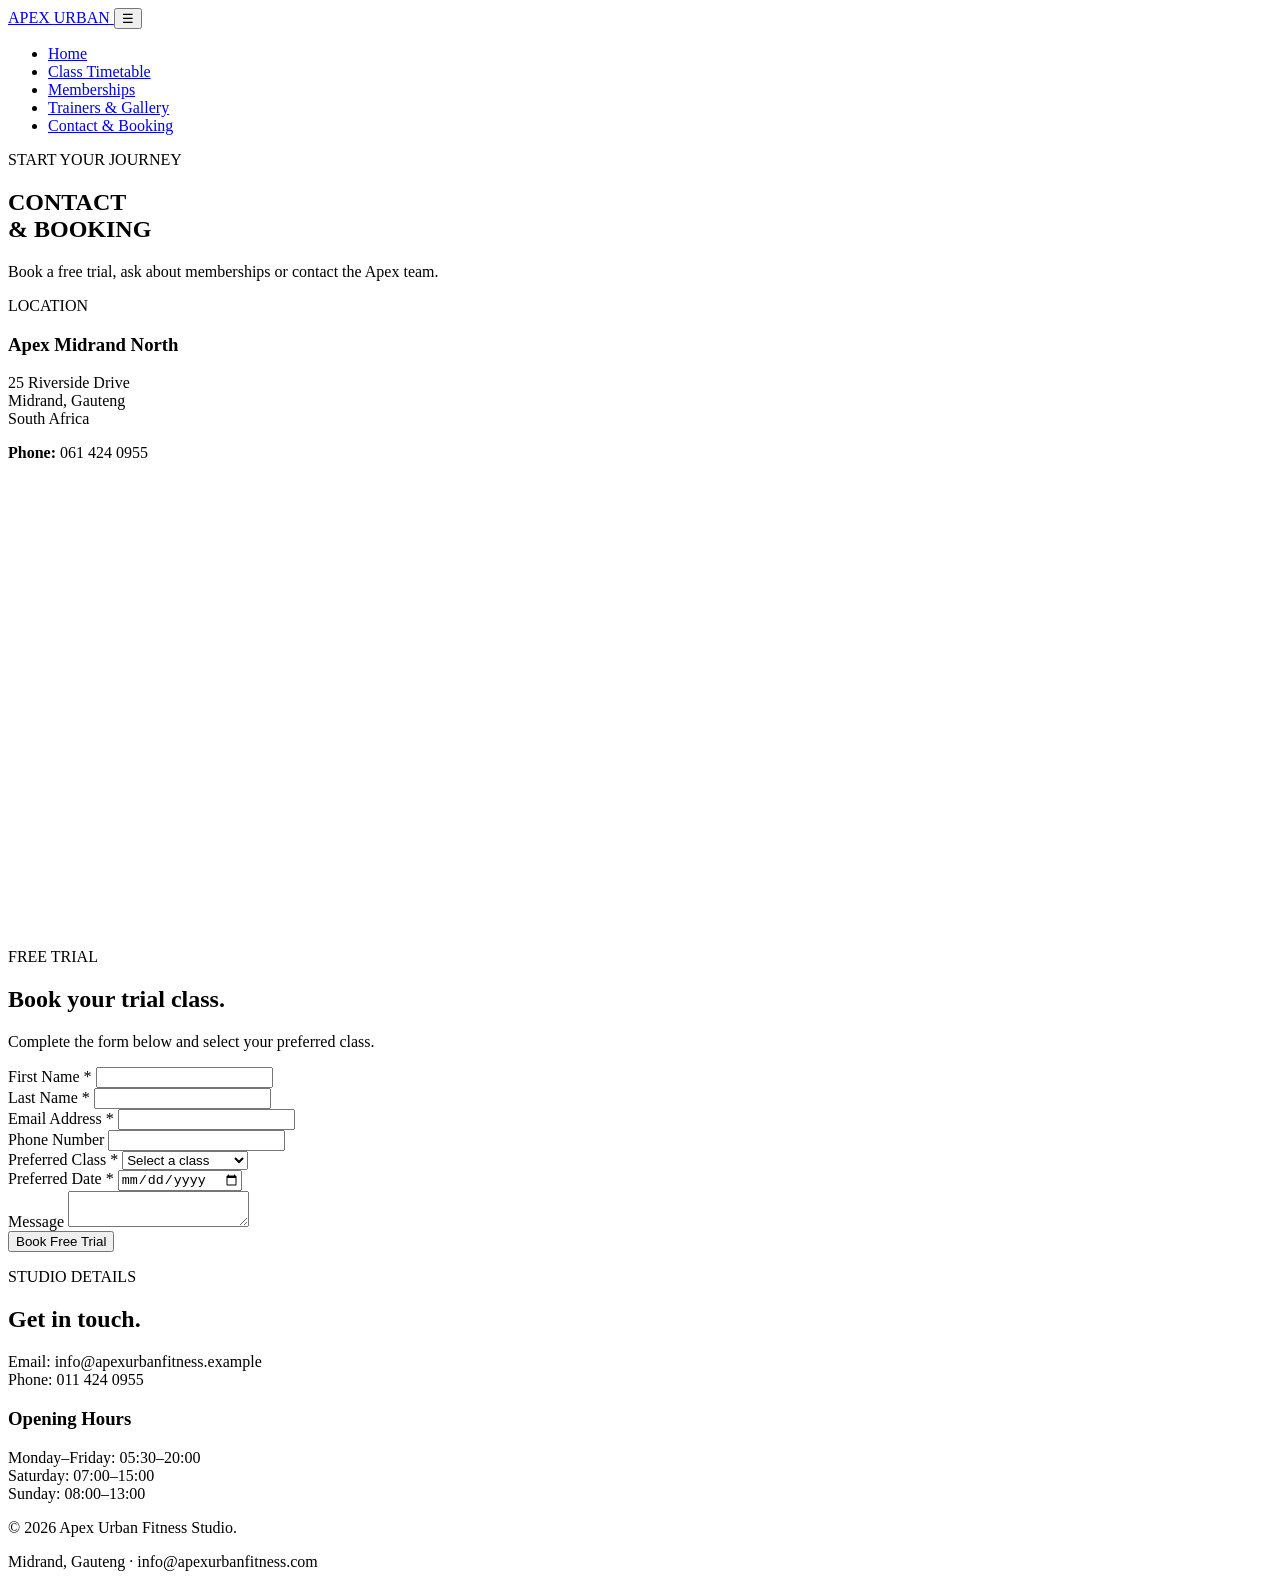
==== contact.html @ f81191fd "Initial commit" ====
<!DOCTYPE html>
<html lang="en">

<head>

    <meta charset="UTF-8">

    <meta name="viewport"
        content="width=device-width, initial-scale=1.0">

    <meta name="description"
        content="Contact Apex Urban Fitness Studio or book a free trial class.">

    <title>Contact & Booking | Apex Urban Fitness Studio</title>



    <link rel="preconnect"
        href="https://fonts.googleapis.com">

    <link rel="preconnect"
        href="https://fonts.gstatic.com"
        crossorigin>

    <link
        href="https://fonts.googleapis.com/css2?family=Inter:wght@400;500;600;700;800;900&family=Montserrat:wght@600;700;800;900&display=swap"
        rel="stylesheet">


    <link rel="stylesheet" href="css/style.css">

</head>


<body>
    <header>
        <div class="container navbar">

            <a href="index.html" class="logo">

                APEX <span>URBAN</span>

            </a>


            <button
                class="menu-toggle"
                aria-label="Open navigation"
                aria-expanded="false">

                ☰

            </button>


            <nav>

                <ul class="nav-links">

                    <li>
                        <a href="index.html">
                            Home
                        </a>
                    </li>

                    <li>
                        <a href="timetable.html">
                            Class Timetable
                        </a>
                    </li>

                    <li>
                        <a href="memberships.html">
                            Memberships
                        </a>
                    </li>

                    <li>
                        <a href="trainers.html">
                            Trainers & Gallery
                        </a>
                    </li>

                    <li>
                        <a href="contact.html">
                            Contact & Booking
                        </a>
                    </li>

                </ul>

            </nav>

        </div>

    </header>


    <main>
        <section class="page-hero">

            <div class="container">

                <p class="eyebrow">
                    START YOUR JOURNEY
                </p>

                <h1>
                    CONTACT<br>
                    & BOOKING
                </h1>

                <p>
                    Book a free trial, ask about memberships or
                    contact the Apex team.
                </p>

            </div>

        </section>
        <section class="section">

            <div class="container grid-2">


                </article>

                <article class="card location-card">

                    <p class="eyebrow">
                        LOCATION
                    </p>

                    <h3>
                        Apex Midrand North
                    </h3>

                    <p>

                        25 Riverside Drive<br>
                        Midrand, Gauteng<br>
                        South Africa

                    </p>

                    <p>

                        <strong>
                            Phone:
                        </strong>

                        061 424 0955

                    </p>


                    <iframe class="map-iframe"src="https://www.google.com/maps/embed?pb=!1m16!1m12!1m3!1d114584.78195855369!2d28.040024390295127!3d-26.17147458977391!2m3!1f0!2f0!3f0!3m2!1i1024!2i768!4f13.1!2m1!1splanet%20fitness!5e0!3m2!1sen!2sza!4v1788088420113!5m2!1sen!2sza" width="600" height="450" style="border:0;" allowfullscreen="" loading="lazy" referrerpolicy="strict-origin-when-cross-origin"></iframe>


            </div>

        </section>

        <section class="section alt">

            <div class="container">


                <div class="section-heading">

                    <p class="eyebrow">
                        FREE TRIAL
                    </p>

                    <h2>
                        Book your trial class.
                    </h2>

                    <p>
                        Complete the form below and select your
                        preferred class.
                    </p>

                </div>


                <form
                    class="card form-card demo-form">


                    <div class="form-grid">
                        <div class="field">

                            <label for="firstName">
                                First Name *
                            </label>

                            <input
                                type="text"
                                id="firstName"
                                name="firstName"
                                required>

                        </div>

                        <div class="field">

                            <label for="lastName">
                                Last Name *
                            </label>

                            <input
                                type="text"
                                id="lastName"
                                name="lastName"
                                required>

                        </div>

                        <div class="field">

                            <label for="email">
                                Email Address *
                            </label>

                            <input
                                type="email"
                                id="email"
                                name="email"
                                required>

                        </div>


                        <div class="field">

                            <label for="phone">
                                Phone Number
                            </label>

                            <input
                                type="tel"
                                id="phone"
                                name="phone">

                        </div>


                        <div class="field">

                            <label for="class">
                                Preferred Class *
                            </label>

                            <select id="class" required>

                                <option value="">
                                    Select a class
                                </option>

                                <option>
                                    HIIT
                                </option>

                                <option>
                                    Pilates
                                </option>

                                <option>
                                    Boxing
                                </option>

                                <option>
                                    Personal Training
                                </option>

                            </select>

                        </div>



                        <div class="field">

                            <label for="date">
                                Preferred Date *
                            </label>

                            <input
                                type="date"
                                id="date"
                                required>

                        </div>


                        <div class="field full">

                            <label for="message">
                                Message
                            </label>

                            <textarea
                                id="message"
                                placeholder="Tell us anything that may help us with your enquiry.">
                            </textarea>

                        </div>


                        <div class="field full">

                            <button
                                class="btn"
                                type="submit">

                                Book Free Trial

                            </button>

                        </div>


                    </div>


                    <div class="form-message"></div>

                </form>

            </div>

        </section>

        <section class="section">

            <div class="container grid-2">


                <div>

                    <p class="eyebrow">
                        STUDIO DETAILS
                    </p>

                    <h2>
                        Get in touch.
                    </h2>

                    <p
                        style="color:var(--muted); margin-top:12px;">

                        Email:
                        info@apexurbanfitness.example

                        <br>

                        Phone:
                        011 424 0955

                    </p>

                </div>


                <div class="card">

                    <h3>
                        Opening Hours
                    </h3>

                    <p>

                        Monday–Friday:
                        05:30–20:00

                        <br>

                        Saturday:
                        07:00–15:00

                        <br>

                        Sunday:
                        08:00–13:00

                    </p>

                </div>


            </div>

        </section>

    </main>

    <footer>

        <div class="container footer-inner">

            <p>
                © 2026 Apex Urban Fitness Studio.
            </p>

            <p>
                Midrand, Gauteng ·
                info@apexurbanfitness.com
            </p>

        </div>

    </footer>


    <script src="js/script.js"></script>

</body>

</html>
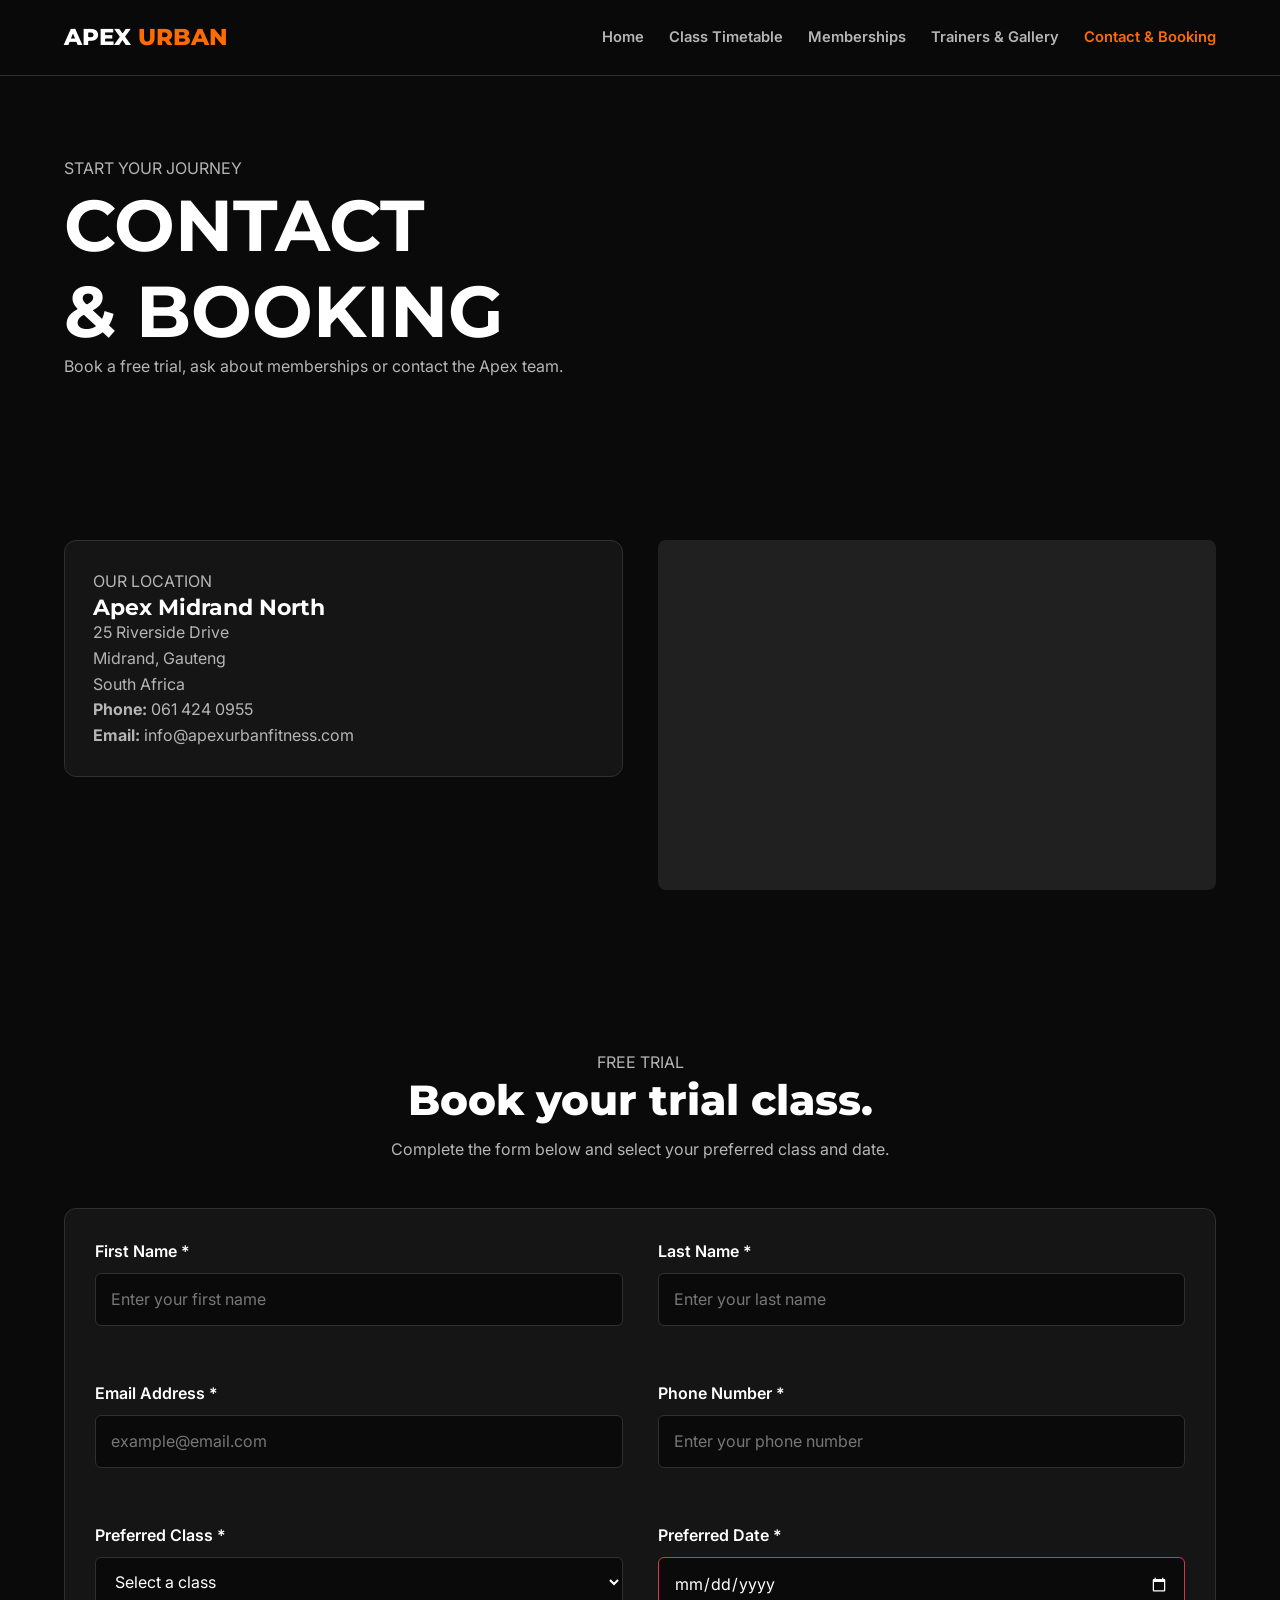
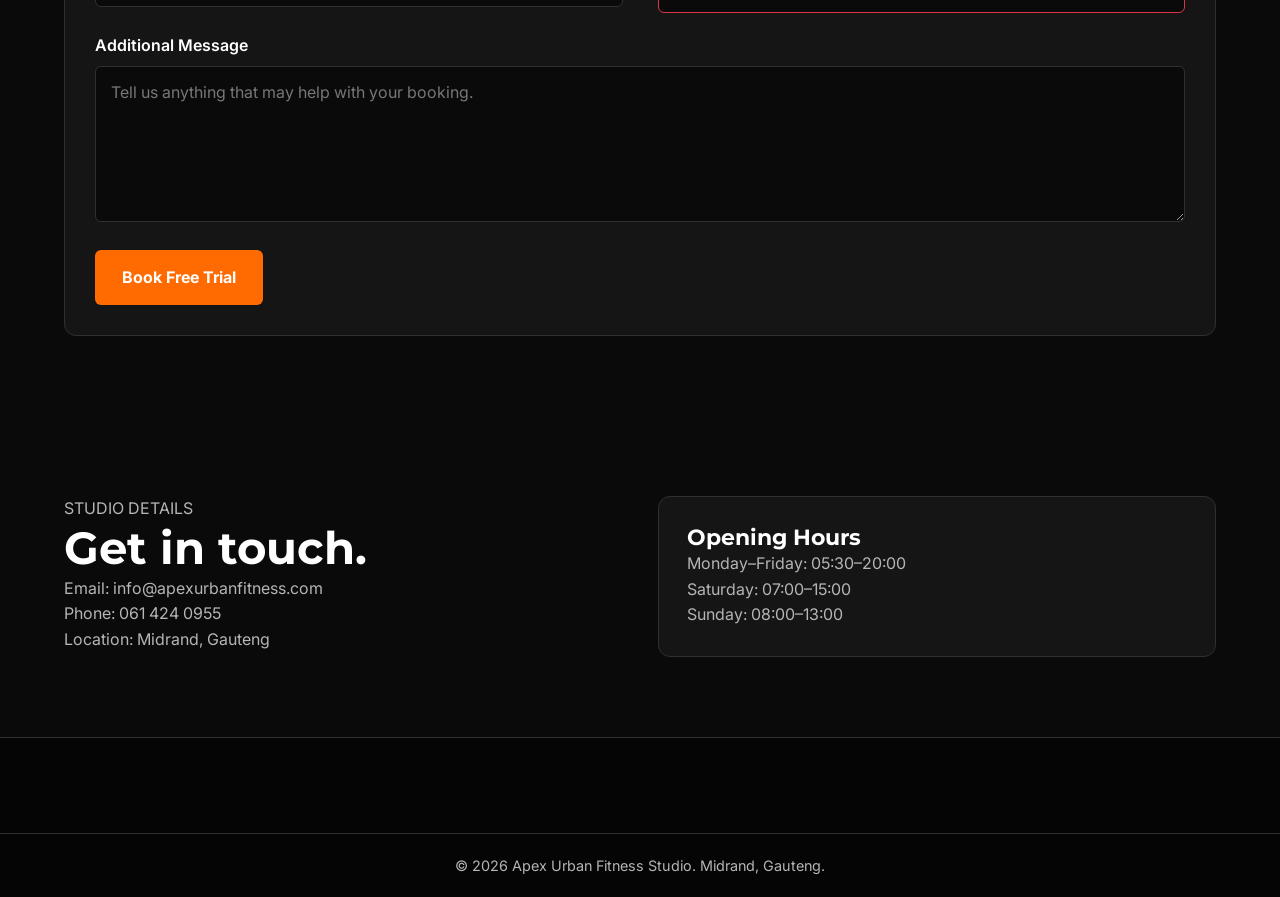
==== commit ef084172: "added: error handling" ====
--- a/contact.html
+++ b/contact.html
@@ -1,420 +1,319 @@
+
 <!DOCTYPE html>
 <html lang="en">
 
 <head>
-
     <meta charset="UTF-8">
-
-    <meta name="viewport"
-        content="width=device-width, initial-scale=1.0">
+    <meta name="viewport" content="width=device-width, initial-scale=1.0">
 
     <meta name="description"
-        content="Contact Apex Urban Fitness Studio or book a free trial class.">
+        content="Contact Apex Urban Fitness Studio or book a free trial class in Midrand.">
 
     <title>Contact & Booking | Apex Urban Fitness Studio</title>
 
-
-
-    <link rel="preconnect"
-        href="https://fonts.googleapis.com">
-
-    <link rel="preconnect"
-        href="https://fonts.gstatic.com"
-        crossorigin>
+    <link rel="preconnect" href="https://fonts.googleapis.com">
+    <link rel="preconnect" href="https://fonts.gstatic.com" crossorigin>
 
     <link
         href="https://fonts.googleapis.com/css2?family=Inter:wght@400;500;600;700;800;900&family=Montserrat:wght@600;700;800;900&display=swap"
         rel="stylesheet">
 
-
-    <link rel="stylesheet" href="css/style.css">
-
+    <link rel="stylesheet" href="CSS/style.css">
 </head>
 
-
 <body>
-    <header>
-        <div class="container navbar">
-
-            <a href="index.html" class="logo">
-
-                APEX <span>URBAN</span>
-
-            </a>
-
-
-            <button
-                class="menu-toggle"
-                aria-label="Open navigation"
-                aria-expanded="false">
-
-                ☰
-
-            </button>
-
-
-            <nav>
-
-                <ul class="nav-links">
-
-                    <li>
-                        <a href="index.html">
-                            Home
-                        </a>
-                    </li>
-
-                    <li>
-                        <a href="timetable.html">
-                            Class Timetable
-                        </a>
-                    </li>
-
-                    <li>
-                        <a href="memberships.html">
-                            Memberships
-                        </a>
-                    </li>
-
-                    <li>
-                        <a href="trainers.html">
-                            Trainers & Gallery
-                        </a>
-                    </li>
-
-                    <li>
-                        <a href="contact.html">
-                            Contact & Booking
-                        </a>
-                    </li>
-
-                </ul>
-
-            </nav>
+
+<header class="site-header">
+    <div class="container nav-container">
+
+        <a href="index.html" class="logo">
+            APEX <span>URBAN</span>
+        </a>
+
+        <button class="menu-toggle"
+            aria-label="Open navigation"
+            aria-expanded="false">
+            ☰
+        </button>
+
+        <nav class="main-nav">
+            <a href="index.html">Home</a>
+            <a href="timetable.html">Class Timetable</a>
+            <a href="memberships.html">Memberships</a>
+            <a href="trainers.html">Trainers & Gallery</a>
+            <a href="contact.html">Contact & Booking</a>
+        </nav>
+
+    </div>
+</header>
+
+<main>
+
+    <section class="page-hero">
+        <div class="container">
+
+            <p class="eyebrow">START YOUR JOURNEY</p>
+
+            <h1>CONTACT<br>& BOOKING</h1>
+
+            <p>
+                Book a free trial, ask about memberships or
+                contact the Apex team.
+            </p>
 
         </div>
-
-    </header>
-
-
-    <main>
-        <section class="page-hero">
-
-            <div class="container">
-
-                <p class="eyebrow">
-                    START YOUR JOURNEY
-                </p>
-
-                <h1>
-                    CONTACT<br>
-                    & BOOKING
-                </h1>
-
-                <p>
-                    Book a free trial, ask about memberships or
-                    contact the Apex team.
-                </p>
+    </section>
+
+
+    <!-- LOCATION SECTION -->
+    <section class="section">
+
+        <div class="container contact-grid">
+
+            <article class="location-card">
+
+                <p class="eyebrow">OUR LOCATION</p>
+
+                <h3>Apex Midrand North</h3>
+
+                <p>
+                    25 Riverside Drive<br>
+                    Midrand, Gauteng<br>
+                    South Africa
+                </p>
+
+                <p>
+                    <strong>Phone:</strong>
+                    061 424 0955
+                </p>
+
+                <p>
+                    <strong>Email:</strong>
+                    info@apexurbanfitness.com
+                </p>
+
+            </article>
+
+            <div class="map-placeholder">
+
+                <iframe
+                    title="Map showing the Midrand area"
+                    src="https://www.google.com/maps?q=Midrand,Gauteng,South%20Africa&output=embed"
+                    width="100%"
+                    height="350"
+                    style="border:0;"
+                    allowfullscreen
+                    loading="lazy"
+                    referrerpolicy="no-referrer-when-downgrade">
+                </iframe>
 
             </div>
 
-        </section>
-        <section class="section">
-
-            <div class="container grid-2">
-
-
-                </article>
-
-                <article class="card location-card">
-
-                    <p class="eyebrow">
-                        LOCATION
-                    </p>
-
-                    <h3>
-                        Apex Midrand North
-                    </h3>
-
-                    <p>
-
-                        25 Riverside Drive<br>
-                        Midrand, Gauteng<br>
-                        South Africa
-
-                    </p>
-
-                    <p>
-
-                        <strong>
-                            Phone:
-                        </strong>
-
-                        061 424 0955
-
-                    </p>
-
-
-                    <iframe class="map-iframe"src="https://www.google.com/maps/embed?pb=!1m16!1m12!1m3!1d114584.78195855369!2d28.040024390295127!3d-26.17147458977391!2m3!1f0!2f0!3f0!3m2!1i1024!2i768!4f13.1!2m1!1splanet%20fitness!5e0!3m2!1sen!2sza!4v1788088420113!5m2!1sen!2sza" width="600" height="450" style="border:0;" allowfullscreen="" loading="lazy" referrerpolicy="strict-origin-when-cross-origin"></iframe>
-
+        </div>
+
+    </section>
+
+
+    <!-- FREE TRIAL FORM -->
+    <section class="section dark-section">
+
+        <div class="container">
+
+            <div class="section-heading">
+
+                <p class="eyebrow">FREE TRIAL</p>
+
+                <h2>Book your trial class.</h2>
+
+                <p>
+                    Complete the form below and select your
+                    preferred class and date.
+                </p>
 
             </div>
 
-        </section>
-
-        <section class="section alt">
-
-            <div class="container">
-
-
-                <div class="section-heading">
-
-                    <p class="eyebrow">
-                        FREE TRIAL
-                    </p>
-
-                    <h2>
-                        Book your trial class.
-                    </h2>
-
-                    <p>
-                        Complete the form below and select your
-                        preferred class.
-                    </p>
+
+            <form id="trial-form"
+                class="booking-box"
+                data-demo-form>
+
+                <div class="contact-grid">
+
+                    <div class="form-group">
+                        <label for="firstName">First Name *</label>
+
+                        <input
+                            type="text"
+                            id="firstName"
+                            name="firstName"
+                            placeholder="Enter your first name"
+                            required
+                            minlength="2">
+                    </div>
+
+
+                    <div class="form-group">
+                        <label for="lastName">Last Name *</label>
+
+                        <input
+                            type="text"
+                            id="lastName"
+                            name="lastName"
+                            placeholder="Enter your last name"
+                            required
+                            minlength="2">
+                    </div>
+
+
+                    <div class="form-group">
+                        <label for="email">Email Address *</label>
+
+                        <input
+                            type="email"
+                            id="email"
+                            name="email"
+                            placeholder="example@email.com"
+                            required>
+                    </div>
+
+
+                    <div class="form-group">
+                        <label for="phone">Phone Number *</label>
+
+                        <input
+                            type="tel"
+                            id="phone"
+                            name="phone"
+                            placeholder="Enter your phone number"
+                            pattern="[0-9+ ]{9,15}"
+                            required>
+                    </div>
+
+
+                    <div class="form-group">
+                        <label for="class">Preferred Class *</label>
+
+                        <select id="class" name="class" required>
+
+                            <option value="">Select a class</option>
+                            <option value="HIIT">HIIT</option>
+                            <option value="Pilates">Pilates</option>
+                            <option value="Boxing">Boxing</option>
+                            <option value="Personal Training">
+                                Personal Training
+                            </option>
+
+                        </select>
+                    </div>
+
+
+                    <div class="form-group">
+                        <label for="date">Preferred Date *</label>
+
+                        <input
+                            type="date"
+                            id="date"
+                            name="date"
+                            required>
+                    </div>
 
                 </div>
 
 
-                <form
-                    class="card form-card demo-form">
-
-
-                    <div class="form-grid">
-                        <div class="field">
-
-                            <label for="firstName">
-                                First Name *
-                            </label>
-
-                            <input
-                                type="text"
-                                id="firstName"
-                                name="firstName"
-                                required>
-
-                        </div>
-
-                        <div class="field">
-
-                            <label for="lastName">
-                                Last Name *
-                            </label>
-
-                            <input
-                                type="text"
-                                id="lastName"
-                                name="lastName"
-                                required>
-
-                        </div>
-
-                        <div class="field">
-
-                            <label for="email">
-                                Email Address *
-                            </label>
-
-                            <input
-                                type="email"
-                                id="email"
-                                name="email"
-                                required>
-
-                        </div>
-
-
-                        <div class="field">
-
-                            <label for="phone">
-                                Phone Number
-                            </label>
-
-                            <input
-                                type="tel"
-                                id="phone"
-                                name="phone">
-
-                        </div>
-
-
-                        <div class="field">
-
-                            <label for="class">
-                                Preferred Class *
-                            </label>
-
-                            <select id="class" required>
-
-                                <option value="">
-                                    Select a class
-                                </option>
-
-                                <option>
-                                    HIIT
-                                </option>
-
-                                <option>
-                                    Pilates
-                                </option>
-
-                                <option>
-                                    Boxing
-                                </option>
-
-                                <option>
-                                    Personal Training
-                                </option>
-
-                            </select>
-
-                        </div>
-
-
-
-                        <div class="field">
-
-                            <label for="date">
-                                Preferred Date *
-                            </label>
-
-                            <input
-                                type="date"
-                                id="date"
-                                required>
-
-                        </div>
-
-
-                        <div class="field full">
-
-                            <label for="message">
-                                Message
-                            </label>
-
-                            <textarea
-                                id="message"
-                                placeholder="Tell us anything that may help us with your enquiry.">
-                            </textarea>
-
-                        </div>
-
-
-                        <div class="field full">
-
-                            <button
-                                class="btn"
-                                type="submit">
-
-                                Book Free Trial
-
-                            </button>
-
-                        </div>
-
-
-                    </div>
-
-
-                    <div class="form-message"></div>
-
-                </form>
+                <div class="form-group">
+
+                    <label for="message">Additional Message</label>
+
+                    <textarea
+                        id="message"
+                        name="message"
+                        rows="5"
+                        maxlength="500"
+                        placeholder="Tell us anything that may help with your booking."></textarea>
+
+                </div>
+
+
+                <button type="submit" class="btn btn-primary">
+                    Book Free Trial
+                </button>
+
+                <p class="form-message"
+                    id="trial-message"
+                    role="status"
+                    aria-live="polite">
+                </p>
+
+            </form>
+
+        </div>
+
+    </section>
+
+
+    <!-- CONTACT DETAILS -->
+    <section class="section">
+
+        <div class="container contact-grid">
+
+            <div>
+
+                <p class="eyebrow">STUDIO DETAILS</p>
+
+                <h2>Get in touch.</h2>
+
+                <p>
+                    Email:
+                    info@apexurbanfitness.com
+                </p>
+
+                <p>
+                    Phone:
+                    061 424 0955
+                </p>
+
+                <p>
+                    Location:
+                    Midrand, Gauteng
+                </p>
 
             </div>
 
-        </section>
-
-        <section class="section">
-
-            <div class="container grid-2">
-
-
-                <div>
-
-                    <p class="eyebrow">
-                        STUDIO DETAILS
-                    </p>
-
-                    <h2>
-                        Get in touch.
-                    </h2>
-
-                    <p
-                        style="color:var(--muted); margin-top:12px;">
-
-                        Email:
-                        info@apexurbanfitness.example
-
-                        <br>
-
-                        Phone:
-                        011 424 0955
-
-                    </p>
-
-                </div>
-
-
-                <div class="card">
-
-                    <h3>
-                        Opening Hours
-                    </h3>
-
-                    <p>
-
-                        Monday–Friday:
-                        05:30–20:00
-
-                        <br>
-
-                        Saturday:
-                        07:00–15:00
-
-                        <br>
-
-                        Sunday:
-                        08:00–13:00
-
-                    </p>
-
-                </div>
-
+
+            <div class="location-card">
+
+                <h3>Opening Hours</h3>
+
+                <p>
+                    Monday–Friday: 05:30–20:00<br>
+                    Saturday: 07:00–15:00<br>
+                    Sunday: 08:00–13:00
+                </p>
 
             </div>
 
-        </section>
-
-    </main>
-
-    <footer>
-
-        <div class="container footer-inner">
-
-            <p>
-                © 2026 Apex Urban Fitness Studio.
-            </p>
-
-            <p>
-                Midrand, Gauteng ·
-                info@apexurbanfitness.com
-            </p>
-
         </div>
 
-    </footer>
-
-
-    <script src="js/script.js"></script>
+    </section>
+
+</main>
+
+
+<footer class="site-footer">
+
+    <div class="footer-bottom">
+
+        <p>
+            © 2026 Apex Urban Fitness Studio.
+            Midrand, Gauteng.
+        </p>
+
+    </div>
+
+</footer>
+
+
+<script src="JS/script.js"></script>
 
 </body>
-
-</html>+</html>
--- a/CSS/style.css
+++ b/CSS/style.css
@@ -0,0 +1,1126 @@
+
+
+
+@import url('https://fonts.googleapis.com/css2?family=Inter:wght@400;500;600;700&family=Montserrat:wght@400;500;600;700;800&display=swap');
+
+
+/* =========================================
+   1. ROOT VARIABLES AND RESET
+========================================= */
+
+:root {
+    --primary: #ff6b00;
+    --primary-dark: #e65f00;
+    --background: #0a0a0a;
+    --surface: #151515;
+    --surface-light: #202020;
+    --text: #ffffff;
+    --text-muted: #b5b5b5;
+    --border: #303030;
+    --success: #28a745;
+    --danger: #dc3545;
+    --container-width: 1200px;
+    --radius: 12px;
+    --transition: 0.3s ease;
+}
+
+* {
+    margin: 0;
+    padding: 0;
+    box-sizing: border-box;
+}
+
+html {
+    scroll-behavior: smooth;
+    scroll-padding-top: 90px;
+}
+
+body {
+    font-family: 'Inter', sans-serif;
+    background-color: var(--background);
+    color: var(--text);
+    line-height: 1.6;
+    overflow-x: hidden;
+}
+
+img {
+    max-width: 100%;
+    display: block;
+}
+
+a {
+    color: inherit;
+    text-decoration: none;
+}
+
+button,
+input,
+select,
+textarea {
+    font: inherit;
+}
+
+button {
+    cursor: pointer;
+}
+
+ul {
+    list-style: none;
+}
+
+.container {
+    width: min(90%, var(--container-width));
+    margin: 0 auto;
+}
+
+section {
+    padding: 80px 0;
+}
+
+.section-heading {
+    text-align: center;
+    margin-bottom: 45px;
+}
+
+.section-heading h2 {
+    font-family: 'Montserrat', sans-serif;
+    font-size: clamp(1.8rem, 4vw, 2.6rem);
+    font-weight: 800;
+    margin-bottom: 12px;
+}
+
+.section-heading p {
+    color: var(--text-muted);
+    max-width: 650px;
+    margin: 0 auto;
+}
+
+
+/* =========================================
+   2. HEADINGS AND TEXT
+========================================= */
+
+h1,
+h2,
+h3,
+h4 {
+    font-family: 'Montserrat', sans-serif;
+    line-height: 1.2;
+}
+
+h1 {
+    font-size: clamp(2.3rem, 6vw, 4.5rem);
+}
+
+h2 {
+    font-size: clamp(1.8rem, 4vw, 2.8rem);
+}
+
+h3 {
+    font-size: 1.35rem;
+}
+
+p {
+    color: var(--text-muted);
+}
+
+.highlight {
+    color: var(--primary);
+}
+
+.orange-text {
+    color: var(--primary);
+}
+
+
+/* =========================================
+   3. HEADER AND NAVIGATION
+========================================= */
+
+.site-header {
+    position: sticky;
+    top: 0;
+    z-index: 1000;
+    width: 100%;
+    background: rgba(10, 10, 10, 0.96);
+    border-bottom: 1px solid var(--border);
+    backdrop-filter: blur(12px);
+}
+
+.nav-container,
+.navbar {
+    min-height: 75px;
+    display: flex;
+    align-items: center;
+    justify-content: space-between;
+    gap: 20px;
+}
+
+.logo {
+    font-family: 'Montserrat', sans-serif;
+    font-size: 1.45rem;
+    font-weight: 800;
+    color: var(--text);
+}
+
+.logo span {
+    color: var(--primary);
+}
+
+.main-nav,
+.nav-links {
+    display: flex;
+    align-items: center;
+    gap: 25px;
+}
+
+.main-nav a,
+.nav-links a {
+    color: var(--text-muted);
+    font-size: 0.92rem;
+    font-weight: 600;
+    transition: var(--transition);
+}
+
+.main-nav a:hover,
+.nav-links a:hover,
+.main-nav a.active,
+.nav-links a.active {
+    color: var(--primary);
+}
+
+.menu-toggle {
+    display: none;
+    border: none;
+    background: transparent;
+    color: var(--text);
+    font-size: 1.8rem;
+}
+
+
+/* =========================================
+   4. BUTTONS
+========================================= */
+
+.btn {
+    display: inline-flex;
+    align-items: center;
+    justify-content: center;
+    gap: 8px;
+    padding: 13px 25px;
+    border-radius: 6px;
+    border: 2px solid transparent;
+    font-weight: 700;
+    text-align: center;
+    transition: var(--transition);
+}
+
+.btn-primary {
+    background: var(--primary);
+    color: #ffffff;
+}
+
+.btn-primary:hover {
+    background: var(--primary-dark);
+    transform: translateY(-3px);
+    box-shadow: 0 8px 20px rgba(255, 107, 0, 0.2);
+}
+
+.btn-outline {
+    border-color: var(--primary);
+    color: var(--primary);
+    background: transparent;
+}
+
+.btn-outline:hover {
+    background: var(--primary);
+    color: #ffffff;
+}
+
+.btn.secondary {
+    border-color: var(--primary);
+    color: var(--primary);
+}
+
+.btn.secondary:hover {
+    background: var(--primary);
+    color: #ffffff;
+}
+
+button:active,
+.btn:active {
+    transform: scale(0.97);
+}
+
+
+/* =========================================
+   5. HERO SECTION
+========================================= */
+
+.hero {
+    min-height: 650px;
+    display: flex;
+    align-items: center;
+    position: relative;
+    background:
+        linear-gradient(
+            90deg,
+            rgba(0, 0, 0, 0.92),
+            rgba(0, 0, 0, 0.48)
+        ),
+        url('../images/fitness-hero.jpg') center/cover no-repeat;
+}
+
+.hero-content {
+    max-width: 750px;
+    padding: 80px 0;
+}
+
+.hero h1 {
+    margin-bottom: 22px;
+    text-transform: uppercase;
+    font-weight: 800;
+}
+
+.hero p {
+    font-size: 1.1rem;
+    max-width: 600px;
+    margin-bottom: 30px;
+}
+
+.hero-actions,
+.hero-buttons {
+    display: flex;
+    flex-wrap: wrap;
+    gap: 15px;
+}
+
+
+/* =========================================
+   6. GENERAL GRID LAYOUTS
+========================================= */
+
+.grid-2,
+.two-column {
+    display: grid;
+    grid-template-columns: repeat(2, 1fr);
+    gap: 30px;
+}
+
+.grid-3 {
+    display: grid;
+    grid-template-columns: repeat(3, 1fr);
+    gap: 25px;
+}
+
+.grid-4,
+.card-grid {
+    display: grid;
+    grid-template-columns: repeat(4, 1fr);
+    gap: 25px;
+}
+
+.feature-grid {
+    display: grid;
+    grid-template-columns: repeat(3, 1fr);
+    gap: 25px;
+}
+
+
+/* =========================================
+   7. CARDS
+========================================= */
+
+.card,
+.feature-card {
+    background: var(--surface);
+    border: 1px solid var(--border);
+    border-radius: var(--radius);
+    padding: 25px;
+    transition: var(--transition);
+}
+
+.card:hover,
+.feature-card:hover {
+    transform: translateY(-6px);
+    border-color: var(--primary);
+    box-shadow: 0 12px 30px rgba(0, 0, 0, 0.3);
+}
+
+.card h3,
+.feature-card h3 {
+    margin-bottom: 12px;
+}
+
+.card p,
+.feature-card p {
+    font-size: 0.95rem;
+}
+
+.icon {
+    font-size: 2rem;
+    color: var(--primary);
+    margin-bottom: 18px;
+}
+
+
+/* =========================================
+   8. ABOUT SECTION
+========================================= */
+
+.about-content {
+    display: grid;
+    grid-template-columns: 1fr 1fr;
+    align-items: center;
+    gap: 45px;
+}
+
+.about-image img {
+    width: 100%;
+    height: 420px;
+    object-fit: cover;
+    border-radius: var(--radius);
+}
+
+.about-text h2 {
+    margin-bottom: 20px;
+}
+
+.about-text p {
+    margin-bottom: 18px;
+}
+
+
+/* =========================================
+   9. SERVICES SECTION
+========================================= */
+
+.service-card {
+    overflow: hidden;
+    padding: 0;
+}
+
+.service-card img {
+    width: 100%;
+    height: 220px;
+    object-fit: cover;
+}
+
+.service-card-content {
+    padding: 22px;
+}
+
+.service-card-content h3 {
+    margin-bottom: 10px;
+}
+
+
+/* =========================================
+   10. TIMETABLE AND CLASS FILTERS
+========================================= */
+
+.filter-buttons {
+    display: flex;
+    flex-wrap: wrap;
+    justify-content: center;
+    gap: 12px;
+    margin-bottom: 35px;
+}
+
+.filter-btn {
+    padding: 10px 20px;
+    border: 1px solid var(--border);
+    border-radius: 30px;
+    background: var(--surface);
+    color: var(--text);
+    transition: var(--transition);
+}
+
+.filter-btn:hover,
+.filter-btn.active {
+    background: var(--primary);
+    border-color: var(--primary);
+    color: #ffffff;
+}
+
+.schedule-grid {
+    display: grid;
+    grid-template-columns: repeat(3, 1fr);
+    gap: 22px;
+}
+
+.class-card {
+    background: var(--surface);
+    border: 1px solid var(--border);
+    border-radius: var(--radius);
+    padding: 25px;
+    transition: var(--transition);
+}
+
+.class-card:hover {
+    border-color: var(--primary);
+    transform: translateY(-4px);
+}
+
+.class-card h3 {
+    margin-bottom: 12px;
+}
+
+.class-card p {
+    margin-bottom: 8px;
+}
+
+.class-card.hidden {
+    display: none;
+}
+
+.class-time {
+    color: var(--primary);
+    font-weight: 700;
+}
+
+
+/* =========================================
+   11. MEMBERSHIP SECTION
+========================================= */
+
+.membership-card {
+    background: var(--surface);
+    border: 1px solid var(--border);
+    border-radius: var(--radius);
+    padding: 30px;
+    text-align: center;
+    transition: var(--transition);
+}
+
+.membership-card:hover {
+    border-color: var(--primary);
+    transform: translateY(-5px);
+}
+
+.membership-card.featured {
+    border: 2px solid var(--primary);
+}
+
+.membership-price {
+    font-family: 'Montserrat', sans-serif;
+    font-size: 2.2rem;
+    font-weight: 800;
+    color: var(--primary);
+    margin: 20px 0;
+}
+
+.membership-card ul {
+    margin: 25px 0;
+}
+
+.membership-card li {
+    color: var(--text-muted);
+    padding: 8px 0;
+    border-bottom: 1px solid var(--border);
+}
+
+
+/* =========================================
+   12. MEMBERSHIP CALCULATOR
+========================================= */
+
+.calculator-box {
+    max-width: 650px;
+    margin: 40px auto 0;
+    padding: 30px;
+    background: var(--surface);
+    border: 1px solid var(--border);
+    border-radius: var(--radius);
+}
+
+.calculator-box label {
+    display: block;
+    margin-bottom: 10px;
+    font-weight: 600;
+}
+
+.calculator-box select {
+    width: 100%;
+    padding: 14px;
+    margin-bottom: 20px;
+    background: var(--background);
+    border: 1px solid var(--border);
+    border-radius: 6px;
+    color: var(--text);
+}
+
+#membership-result {
+    color: var(--primary);
+    font-size: 1.4rem;
+    font-weight: 800;
+}
+
+
+/* =========================================
+   13. TRAINERS AND GALLERY
+========================================= */
+
+.trainer-card {
+    overflow: hidden;
+    background: var(--surface);
+    border-radius: var(--radius);
+    border: 1px solid var(--border);
+}
+
+.trainer-card img {
+    width: 100%;
+    height: 300px;
+    object-fit: cover;
+}
+
+.trainer-info {
+    padding: 22px;
+}
+
+.trainer-info h3 {
+    margin-bottom: 8px;
+}
+
+.trainer-info span {
+    color: var(--primary);
+    font-weight: 600;
+}
+
+.gallery-grid {
+    display: grid;
+    grid-template-columns: repeat(3, 1fr);
+    gap: 15px;
+}
+
+.gallery-grid img {
+    width: 100%;
+    height: 250px;
+    object-fit: cover;
+    border-radius: 8px;
+    transition: var(--transition);
+}
+
+.gallery-grid img:hover {
+    transform: scale(1.03);
+}
+
+
+/* =========================================
+   14. CONTACT PAGE
+========================================= */
+
+.contact-grid {
+    display: grid;
+    grid-template-columns: 1fr 1fr;
+    gap: 35px;
+    align-items: start;
+}
+
+.contact-info,
+.location-card {
+    background: var(--surface);
+    border: 1px solid var(--border);
+    border-radius: var(--radius);
+    padding: 28px;
+}
+
+.contact-info h2,
+.location-card h2 {
+    margin-bottom: 20px;
+}
+
+.contact-item {
+    display: flex;
+    gap: 15px;
+    margin-bottom: 22px;
+}
+
+.contact-item .icon {
+    font-size: 1.5rem;
+    margin: 0;
+}
+
+.contact-item h3 {
+    font-size: 1rem;
+    margin-bottom: 5px;
+}
+
+.contact-item p,
+.contact-item a {
+    color: var(--text-muted);
+}
+
+.contact-item a:hover {
+    color: var(--primary);
+}
+
+.map-placeholder {
+    width: 100%;
+    min-height: 300px;
+    overflow: hidden;
+    border-radius: 8px;
+    background: var(--surface-light);
+}
+
+.map-placeholder iframe {
+    display: block;
+    width: 100%;
+    min-height: 300px;
+    border: 0;
+}
+
+
+/* =========================================
+   15. FORMS AND BOOKING
+========================================= */
+
+.booking-box,
+.form-card {
+    background: var(--surface);
+    border: 1px solid var(--border);
+    border-radius: var(--radius);
+    padding: 30px;
+}
+
+.booking-box h2,
+.form-card h2 {
+    margin-bottom: 22px;
+}
+
+.form-grid {
+    display: grid;
+    grid-template-columns: repeat(2, 1fr);
+    gap: 20px;
+}
+
+.field,
+.form-group {
+    margin-bottom: 20px;
+}
+
+.field label,
+.form-group label {
+    display: block;
+    margin-bottom: 8px;
+    font-weight: 600;
+    color: var(--text);
+}
+
+.field input,
+.field select,
+.field textarea,
+.form-group input,
+.form-group select,
+.form-group textarea {
+    width: 100%;
+    padding: 13px 15px;
+    background: var(--background);
+    border: 1px solid var(--border);
+    border-radius: 6px;
+    color: var(--text);
+    outline: none;
+    transition: var(--transition);
+}
+
+.field textarea,
+.form-group textarea {
+    min-height: 130px;
+    resize: vertical;
+}
+
+.field input:focus,
+.field select:focus,
+.field textarea:focus,
+.form-group input:focus,
+.form-group select:focus,
+.form-group textarea:focus {
+    border-color: var(--primary);
+    box-shadow: 0 0 0 3px rgba(255, 107, 0, 0.15);
+}
+
+input::placeholder,
+textarea::placeholder {
+    color: #777777;
+}
+
+input[type="date"] {
+    color-scheme: dark;
+}
+
+.form-message {
+    margin-top: 18px;
+    padding: 12px;
+    border-radius: 6px;
+    display: none;
+}
+
+.form-message.success {
+    display: block;
+    background: rgba(40, 167, 69, 0.12);
+    border: 1px solid var(--success);
+    color: #6ee28c;
+}
+
+.form-message.error {
+    display: block;
+    background: rgba(220, 53, 69, 0.12);
+    border: 1px solid var(--danger);
+    color: #ff8c98;
+}
+
+input:invalid:not(:placeholder-shown),
+textarea:invalid:not(:placeholder-shown) {
+    border-color: var(--danger);
+}
+
+
+/* =========================================
+   16. OPENING HOURS
+========================================= */
+
+.opening-hours {
+    margin-top: 25px;
+}
+
+.opening-hours h3 {
+    margin-bottom: 15px;
+}
+
+.opening-hours li {
+    display: flex;
+    justify-content: space-between;
+    gap: 15px;
+    padding: 10px 0;
+    border-bottom: 1px solid var(--border);
+    color: var(--text-muted);
+}
+
+
+/* =========================================
+   17. CALL TO ACTION
+========================================= */
+
+.cta-section {
+    background: linear-gradient(
+        135deg,
+        #171717,
+        #292019
+    );
+    text-align: center;
+    padding: 75px 20px;
+}
+
+.cta-section h2 {
+    margin-bottom: 18px;
+}
+
+.cta-section p {
+    max-width: 650px;
+    margin: 0 auto 25px;
+}
+
+
+/* =========================================
+   18. FOOTER
+========================================= */
+
+.site-footer {
+    background: #050505;
+    border-top: 1px solid var(--border);
+    padding: 55px 0 20px;
+}
+
+.footer-grid,
+.footer-inner {
+    display: grid;
+    grid-template-columns: repeat(3, 1fr);
+    gap: 35px;
+}
+
+.footer-column h3 {
+    margin-bottom: 18px;
+}
+
+.footer-column p {
+    margin-bottom: 10px;
+}
+
+.footer-column a {
+    display: block;
+    color: var(--text-muted);
+    margin-bottom: 10px;
+    transition: var(--transition);
+}
+
+.footer-column a:hover {
+    color: var(--primary);
+}
+
+.footer-bottom {
+    margin-top: 40px;
+    padding-top: 20px;
+    border-top: 1px solid var(--border);
+    text-align: center;
+    color: var(--text-muted);
+    font-size: 0.9rem;
+}
+
+
+/* =========================================
+   19. BACK TO TOP BUTTON
+========================================= */
+
+#back-to-top {
+    position: fixed;
+    right: 25px;
+    bottom: 25px;
+    width: 45px;
+    height: 45px;
+    border: none;
+    border-radius: 50%;
+    background: var(--primary);
+    color: #ffffff;
+    font-size: 1.3rem;
+    z-index: 900;
+    transition: var(--transition);
+}
+
+#back-to-top:hover {
+    background: var(--primary-dark);
+    transform: translateY(-4px);
+}
+
+
+/* =========================================
+   20. ACCESSIBILITY AND FOCUS
+========================================= */
+
+a:focus-visible,
+button:focus-visible,
+input:focus-visible,
+select:focus-visible,
+textarea:focus-visible {
+    outline: 3px solid var(--primary);
+    outline-offset: 3px;
+}
+
+::selection {
+    background: var(--primary);
+    color: #ffffff;
+}
+
+
+/* =========================================
+   21. TABLET RESPONSIVE DESIGN
+========================================= */
+
+@media (max-width: 900px) {
+
+    .grid-4,
+    .card-grid {
+        grid-template-columns: repeat(2, 1fr);
+    }
+
+    .grid-3,
+    .feature-grid,
+    .schedule-grid {
+        grid-template-columns: repeat(2, 1fr);
+    }
+
+    .about-content,
+    .two-column,
+    .contact-grid {
+        grid-template-columns: 1fr;
+    }
+
+    .about-image img {
+        height: 350px;
+    }
+
+    .footer-grid,
+    .footer-inner {
+        grid-template-columns: repeat(2, 1fr);
+    }
+
+    .hero {
+        min-height: 550px;
+    }
+}
+
+
+/* =========================================
+   22. MOBILE RESPONSIVE DESIGN
+========================================= */
+
+@media (max-width: 600px) {
+
+    section {
+        padding: 55px 0;
+    }
+
+    .container {
+        width: 92%;
+    }
+
+    .nav-container,
+    .navbar {
+        min-height: 68px;
+    }
+
+    .logo {
+        font-size: 1.2rem;
+    }
+
+    .menu-toggle {
+        display: block;
+    }
+
+    .main-nav,
+    .nav-links {
+        display: none;
+        position: absolute;
+        top: 68px;
+        left: 0;
+        width: 100%;
+        flex-direction: column;
+        align-items: stretch;
+        gap: 0;
+        padding: 12px 5%;
+        background: #101010;
+        border-bottom: 1px solid var(--border);
+    }
+
+    .main-nav.open,
+    .nav-links.open {
+        display: flex;
+    }
+
+    .main-nav a,
+    .nav-links a {
+        display: block;
+        padding: 14px 0;
+        border-bottom: 1px solid var(--border);
+    }
+
+    .hero {
+        min-height: 520px;
+        background-position: center;
+    }
+
+    .hero-content {
+        padding: 65px 0;
+    }
+
+    .hero p {
+        font-size: 1rem;
+    }
+
+    .hero-actions,
+    .hero-buttons {
+        flex-direction: column;
+        align-items: stretch;
+    }
+
+    .btn {
+        width: 100%;
+    }
+
+    .grid-2,
+    .grid-3,
+    .grid-4,
+    .card-grid,
+    .feature-grid,
+    .schedule-grid {
+        grid-template-columns: 1fr;
+    }
+
+    .form-grid {
+        grid-template-columns: 1fr;
+        gap: 0;
+    }
+
+    .booking-box,
+    .form-card,
+    .contact-info,
+    .location-card {
+        padding: 20px;
+    }
+
+    .footer-grid,
+    .footer-inner {
+        grid-template-columns: 1fr;
+        gap: 25px;
+    }
+
+    .gallery-grid {
+        grid-template-columns: repeat(2, 1fr);
+    }
+
+    .gallery-grid img {
+        height: 160px;
+    }
+
+    .about-image img {
+        height: 270px;
+    }
+
+    .membership-card {
+        padding: 22px;
+    }
+
+    .filter-buttons {
+        gap: 8px;
+    }
+
+    .filter-btn {
+        padding: 9px 14px;
+        font-size: 0.85rem;
+    }
+
+    #back-to-top {
+        right: 15px;
+        bottom: 15px;
+    }
+}
+
+
+/* =========================================
+   23. SMALL MOBILE DEVICES
+========================================= */
+
+@media (max-width: 380px) {
+
+    h1 {
+        font-size: 2rem;
+    }
+
+    .logo {
+        font-size: 1.05rem;
+    }
+
+    .gallery-grid {
+        grid-template-columns: 1fr;
+    }
+
+    .gallery-grid img {
+        height: 210px;
+    }
+}
+
+
+
+@media (prefers-reduced-motion: reduce) {
+
+    html {
+        scroll-behavior: auto;
+    }
+
+    *,
+    *::before,
+    *::after {
+        animation-duration: 0.01ms !important;
+        animation-iteration-count: 1 !important;
+        transition-duration: 0.01ms !important;
+    }
+}
